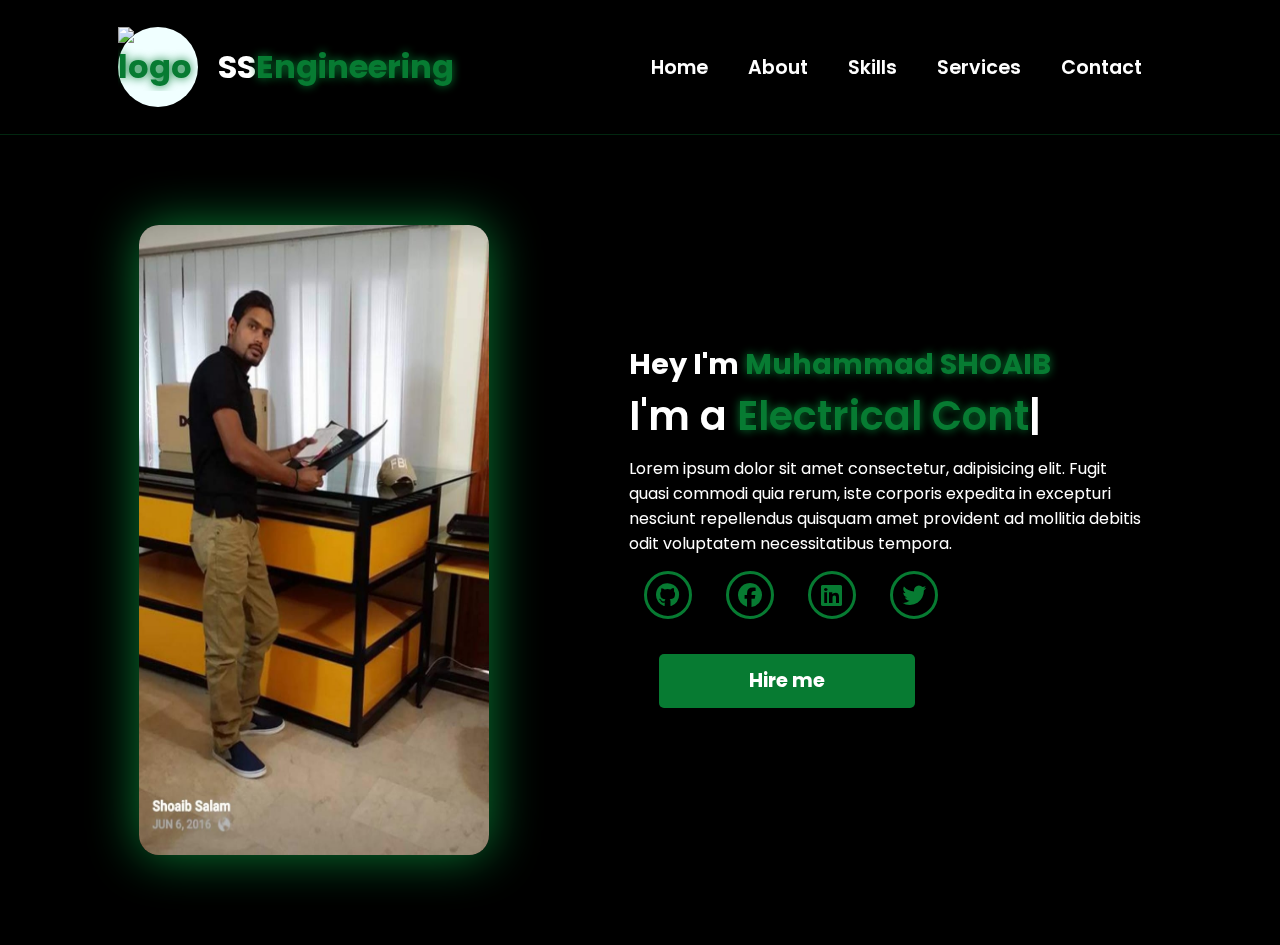
==== SS/index.html @ 8fe31ae0 "first commit" ====
<!DOCTYPE html>
<html lang="en">
<head>
    <meta charset="UTF-8">
    <meta name="viewport" content="width=device-width, initial-scale=1.0">
    <link rel="stylesheet" href="https://cdnjs.cloudflare.com/ajax/libs/font-awesome/6.5.1/css/all.min.css">
    <link rel="stylesheet" href="https://unpkg.com/aos@next/dist/aos.css" />
    <link rel="stylesheet" href="style.css">
    <title>Olivia Portfolio</title>
</head>
<body>
    <nav>
        <div class="nav-container">
            <div class="logo" data-aos="zoom-in" data-aos-duration="1500">
                <div class="sslogo"><span><img src="/sslogo.png" alt="logo" width="80px"></span></div>
                SS <span>Engineering</span>
            </div>
            <div class="links">
                <div class="link" data-aos="fade-up" data-aos-duration="1500" data-aos-delay="100"><a href="#">Home</a></div>
                <div class="link" data-aos="fade-up" data-aos-duration="1500" data-aos-delay="200"><a href="#">About</a></div>
                <div class="link" data-aos="fade-up" data-aos-duration="1500" data-aos-delay="300"><a href="#">Skills</a></div>
                <div class="link" data-aos="fade-up" data-aos-duration="1500" data-aos-delay="400"><a href="#">Services</a></div>
                <div class="link" data-aos="fade-up" data-aos-duration="1500" data-aos-delay="500"><a href="#">Contact</a></div>
        </div>
        <i class="fa-solid fa-bars hamburg" onclick="hamburg()"></i>
    </div>
        <div class="dropdown">
            <div class="links">
                <a href="#">Home</a>
                <a href="#">About</a>
                <a href="#">Skills</a>
                <a href="#">Service</a>
                <a href="#">Contact</a>
                <i class="fa-solid fa-xmark cancel" onclick="cancel()"></i>
            </div>
        </div>
    </nav>
    <section>
        <div class="main-container">
            <div class="image" data-aos="zoom-out" data-aos-duration="3000">
                <img src="SHOAIB.jpeg" alt="">
            </div>
            <div class="content">
                <h1 data-aos="fade-left" data-aos-duration="1500" data-aos-delay="700">Hey I'm <span>Muhammad SHOAIB</span></h1>
                <div class="typewriter" data-aos="fade-right" data-aos-duration="1500" data-aos-delay="900">I'm a <span class="typewriter-text"></span><label for="">|</label></div>
                <p data-aos="flip-down" data-aos-duration="1500" data-aos-delay="1100">Lorem ipsum dolor sit amet consectetur, adipisicing elit. Fugit quasi commodi quia rerum, iste corporis expedita in excepturi nesciunt repellendus quisquam amet provident ad mollitia debitis odit voluptatem necessitatibus tempora.</p>
                <div class="social-links">
                    <a href="#" data-aos="fade-up" data-aos-duration="1500" data-aos-delay="1300"><i class="fa-brands fa-github"></i></a>
                    <a href="#" data-aos="fade-up" data-aos-duration="1500" data-aos-delay="1400"><i class="fa-brands fa-facebook"></i></a>
                    <a href="#" data-aos="fade-up" data-aos-duration="1500" data-aos-delay="1500"><i class="fa-brands fa-linkedin"></i></a>
                    <a href="#" data-aos="fade-up" data-aos-duration="1500" data-aos-delay="1600"><i class="fa-brands fa-twitter"></i></a>
                </div>
                <div class="btn" data-aos="zoom-in" data-aos-duration="1500" data-aos-delay="1800">
                    <button>Hire me</button>
                </div>
            </div>
        </div>
    </section>
    <script src="https://unpkg.com/aos@next/dist/aos.js"></script>
    <script>
      AOS.init({offset:0});
    </script>
    <script src="script.js"></script>
</body>
</html>
---- SS/style.css ----
@import url('https://fonts.googleapis.com/css2?family=Poppins:wght@100;200;300;400;500;600&display=swap');

*{
    padding: 0;
    margin: 0;
    font-family: 'Poppins', sans-serif;
    box-sizing: border-box;
}

body{
    width: 100%;
    height: 100vh;
    /* overflow: hidden; */
    background-color: black;

}

nav{
    width: 100%;
    height: 15vh;
    position: sticky;
    padding: 30px;
    border-bottom:1px solid  #077b3250;

}
.sslogo{
  width: 80px;
  height: 80px;
  background-color: azure;
  border-radius: 30px;
  margin-right: 20px;
  border-radius: 50%;



}
.sslogo img{
  width: 100%;
  height: 100%;
  object-fit: fill;


}

.nav-container{
    width: 100%;
    height: 100%;
    display: flex;
    justify-content: space-around;
    align-items: center;
}

.logo{
    color: white;
    font-size: 2rem;
    font-weight: bold;
    display: flex;
    align-items: center;
  }

.logo span{
    color: #077b32;
    text-shadow: 0 0 10px #077b32;
}

.hamburg,
.cancel{
    cursor: pointer;
    position: absolute;
    right: 15px;
    top: 10px;
    color: white;
    display: none;
    font-size: clamp(2.5rem, 0.5rem + 5vw, 3rem);
}

.nav-container .links{
    display: flex;
}

.nav-container .links a{
    position: relative;
    font-size: 1.2rem;
    color: white;
    margin: 0 20px;
    text-decoration: none;
    font-weight: 550;
    transition: 0.3s linear;
}

.nav-container .links a::before{
    position: absolute;
    content: "";
    bottom: -3px;
    left: 0;
    width: 0%;
    height: 3px;
    background-color: #077b32;
    transition: 0.2s linear;
}

.nav-container .links a:hover::before{
    width: 100%;
}

.nav-container .links a:hover{
    color: #077b32;
}

.dropdown{
    z-index: 100;
    position: absolute;
    top: 0;
    transform: translateY(-500px);
    width: 100%;
    height: auto;
    backdrop-filter: blur(4px) brightness(40%);
    box-shadow:  0 0 20px black;
    transition: 0.2s linear;
}

.dropdown .links a{
    display: flex;
    color: white;
    text-decoration: none;
    justify-content: center;
    padding: 15px 0;
    align-items: center;
    transition: 0.2s linear;
}

.dropdown .links a:hover{
    background-color: #077b32;
}

section{
    width: 100%;
    height: 90vh;
}

.main-container{
    width: 100%;
    height: 100%;
    display: flex;
    justify-content: space-evenly;
    align-items: center;
}

.main-container .image{
    width: 350px; /* Div ki width set karein */
  height:  70vh; /* Div ki height set karein */
  overflow: hidden; /* Image ko div ke bahar jane se rokne ke liye */
  display: flex;
  justify-content: center;
  align-items: center;
    box-shadow: 0 0 50px #077b32;
    border-radius: 20px;
}

.main-container .image img{
    width: 100%;
  height: 100%;
  object-fit: fill; 
}

.main-container .image:hover{
    animation: animate 1.5s ease-in-out infinite;
}

@keyframes animate {
    0%{
        scale: 1;
    }
    
    50%{
        scale: 1.05;
    }
    
    100%{
        scale: 1;
    }
}

.main-container .content{
    color: white;
    width: 40%;
    min-height: 100px;
}

.content h1{
    font-size: clamp(1rem, 1rem + 5vw, 1.8rem);
}

.content h1 span{
    color: #077b32;
    text-shadow: 0  0 10px #077b32;
}

.content .typewriter{
    font-size: clamp(1rem, 1rem + 5vw, 2.5rem);
    font-weight: 600;
}

.content .typewriter-text{
    color: #077b32;
    text-shadow: 0 0 10px #077b32;
}

.content p{
    font-size: clamp(0.4rem , 0.2rem + 9vw, 1rem);
    margin: 10px 0;
}

.social-links i{
    display: inline-flex;
    justify-content: center;
    align-items: center;
    width: 3rem;
    height: 3rem;
    background-color: transparent;
    border: 0.2rem solid #077b32;
    border-radius: 50%;
    color: #077b32;
    margin: 5px 15px;
    font-size: 1.5rem;
    transition: 0.2s linear;
}

.social-links i:hover{
    scale: 1.3;
    color: black;
    background-color: #077b32;
    filter: drop-shadow(0 0 10px #077b32);
}

.content button{
    width: 50%;
    height: 6vh;
    margin: 30px;
    background-color: #077b32;
    color: white;
    border: none;
    outline: none;
    font-size: 120%;
    font-weight: 700;
    border-radius: 5px;
    transition: 0.2s linear;
}

.content button:hover{
    scale: 1.1;
    color: #077b32;
    border: 2px solid #077b32;
    background-color: transparent;
    font-weight: 700;
    box-shadow: 0 0 40px #077b32;
}

@media (max-width:925px) {
    nav .logo{
        position: absolute;
        top: 16px;
        left: 15px;
        font-size: 1.2rem;
        padding: 5px;
    }


    .sslogo{
        width: 50px;
        height: 50px;
        margin-right: 10px;
     
      
      
      }
   
    .main-container {
        display: flex;
        flex-direction: column;
    }

    .nav-container .links{
        display: none;
    }

    .hamburg,
    .cancel{
        display: block;
    }

    .main-container .content{
        width: 80%;
    }

    .social-links i{
        width: 2.5rem;
        height: 2.5rem;
        font-size: 1.5rem;
    }

    .main-container .image{
        z-index: -1;
        width: 20rem;
        height: 29rem;
        margin-bottom: 20px;
      margin-top: 30px;
    }
}

@media (max-width:440px){
    .main-container .image{
        width: 12rem;
        height: 20rem;
        margin-bottom: 20px;
        margin-top: 20px;
    }

    .main-container .content{
        width: 80%;
    }

    .main-container button{
        margin-top: 15px;
    }
}
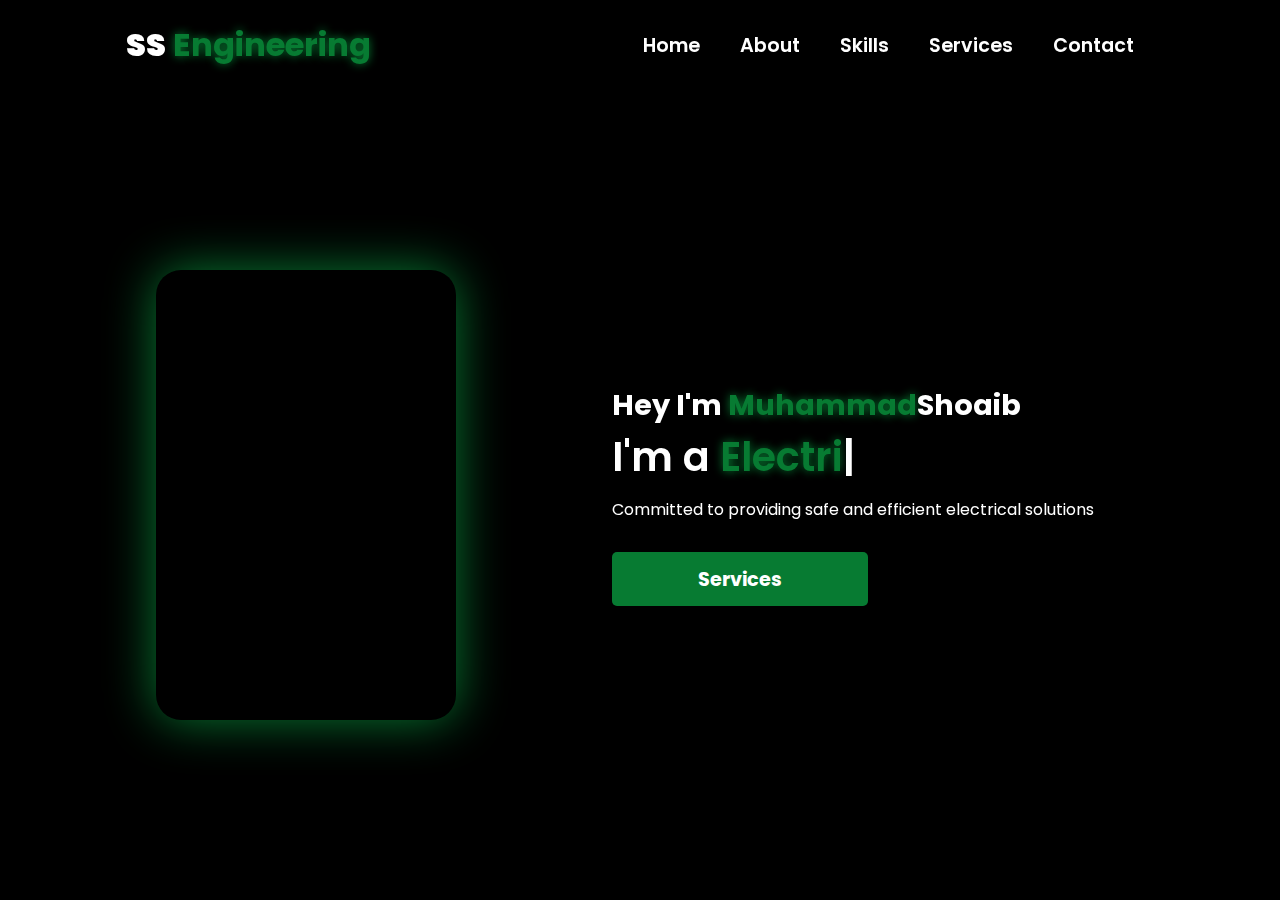
==== commit 92f8fc91: "file added" ====
--- a/SS/index.html
+++ b/SS/index.html
@@ -6,14 +6,13 @@
     <link rel="stylesheet" href="https://cdnjs.cloudflare.com/ajax/libs/font-awesome/6.5.1/css/all.min.css">
     <link rel="stylesheet" href="https://unpkg.com/aos@next/dist/aos.css" />
     <link rel="stylesheet" href="style.css">
-    <title>Olivia Portfolio</title>
+    <title>SS ENGINEERING</title>
 </head>
 <body>
     <nav>
         <div class="nav-container">
             <div class="logo" data-aos="zoom-in" data-aos-duration="1500">
-                <div class="sslogo"><span><img src="/sslogo.png" alt="logo" width="80px"></span></div>
-                SS <span>Engineering</span>
+            <b>SS</b><span>  Engineering</span>
             </div>
             <div class="links">
                 <div class="link" data-aos="fade-up" data-aos-duration="1500" data-aos-delay="100"><a href="#">Home</a></div>
@@ -38,20 +37,14 @@
     <section>
         <div class="main-container">
             <div class="image" data-aos="zoom-out" data-aos-duration="3000">
-                <img src="SHOAIB.jpeg" alt="">
+                <img src="/picture/SHOAIB.jpeg" alt="">
             </div>
             <div class="content">
-                <h1 data-aos="fade-left" data-aos-duration="1500" data-aos-delay="700">Hey I'm <span>Muhammad SHOAIB</span></h1>
+                <h1 data-aos="fade-left" data-aos-duration="1500" data-aos-delay="700">Hey I'm <span>Muhammad</span>Shoaib</h1>
                 <div class="typewriter" data-aos="fade-right" data-aos-duration="1500" data-aos-delay="900">I'm a <span class="typewriter-text"></span><label for="">|</label></div>
-                <p data-aos="flip-down" data-aos-duration="1500" data-aos-delay="1100">Lorem ipsum dolor sit amet consectetur, adipisicing elit. Fugit quasi commodi quia rerum, iste corporis expedita in excepturi nesciunt repellendus quisquam amet provident ad mollitia debitis odit voluptatem necessitatibus tempora.</p>
-                <div class="social-links">
-                    <a href="#" data-aos="fade-up" data-aos-duration="1500" data-aos-delay="1300"><i class="fa-brands fa-github"></i></a>
-                    <a href="#" data-aos="fade-up" data-aos-duration="1500" data-aos-delay="1400"><i class="fa-brands fa-facebook"></i></a>
-                    <a href="#" data-aos="fade-up" data-aos-duration="1500" data-aos-delay="1500"><i class="fa-brands fa-linkedin"></i></a>
-                    <a href="#" data-aos="fade-up" data-aos-duration="1500" data-aos-delay="1600"><i class="fa-brands fa-twitter"></i></a>
-                </div>
+                <p data-aos="flip-down" data-aos-duration="1500" data-aos-delay="1100">Committed to providing safe and efficient electrical solutions</p>
                 <div class="btn" data-aos="zoom-in" data-aos-duration="1500" data-aos-delay="1800">
-                    <button>Hire me</button>
+                    <button>Services</button>
                 </div>
             </div>
         </div>
--- a/SS/style.css
+++ b/SS/style.css
@@ -10,36 +10,14 @@
 body{
     width: 100%;
     height: 100vh;
-    /* overflow: hidden; */
+    overflow: auto;
     background-color: black;
-
 }
 
 nav{
     width: 100%;
-    height: 15vh;
+    height: 10vh;
     position: sticky;
-    padding: 30px;
-    border-bottom:1px solid  #077b3250;
-
-}
-.sslogo{
-  width: 80px;
-  height: 80px;
-  background-color: azure;
-  border-radius: 30px;
-  margin-right: 20px;
-  border-radius: 50%;
-
-
-
-}
-.sslogo img{
-  width: 100%;
-  height: 100%;
-  object-fit: fill;
-
-
 }
 
 .nav-container{
@@ -54,9 +32,7 @@
     color: white;
     font-size: 2rem;
     font-weight: bold;
-    display: flex;
-    align-items: center;
-  }
+}
 
 .logo span{
     color: #077b32;
@@ -147,20 +123,15 @@
 }
 
 .main-container .image{
-    width: 350px; /* Div ki width set karein */
-  height:  70vh; /* Div ki height set karein */
-  overflow: hidden; /* Image ko div ke bahar jane se rokne ke liye */
-  display: flex;
-  justify-content: center;
-  align-items: center;
+    width: 300px;
+    height: 450px;
+    border-radius: 25px;
+    overflow: hidden;
     box-shadow: 0 0 50px #077b32;
-    border-radius: 20px;
 }
 
 .main-container .image img{
     width: 100%;
-  height: 100%;
-  object-fit: fill; 
 }
 
 .main-container .image:hover{
@@ -211,33 +182,12 @@
     margin: 10px 0;
 }
 
-.social-links i{
-    display: inline-flex;
-    justify-content: center;
-    align-items: center;
-    width: 3rem;
-    height: 3rem;
-    background-color: transparent;
-    border: 0.2rem solid #077b32;
-    border-radius: 50%;
-    color: #077b32;
-    margin: 5px 15px;
-    font-size: 1.5rem;
-    transition: 0.2s linear;
-}
-
-.social-links i:hover{
-    scale: 1.3;
-    color: black;
-    background-color: #077b32;
-    filter: drop-shadow(0 0 10px #077b32);
-}
 
 .content button{
     width: 50%;
     height: 6vh;
-    margin: 30px;
     background-color: #077b32;
+    margin-top: 20px;
     color: white;
     border: none;
     outline: none;
@@ -256,25 +206,14 @@
     box-shadow: 0 0 40px #077b32;
 }
 
-@media (max-width:925px) {
+@media (max-width:884px) {
     nav .logo{
         position: absolute;
         top: 16px;
         left: 15px;
-        font-size: 1.2rem;
-        padding: 5px;
-    }
-
-
-    .sslogo{
-        width: 50px;
-        height: 50px;
-        margin-right: 10px;
-     
-      
-      
-      }
-   
+        font-size: 1.5rem;
+    }
+
     .main-container {
         display: flex;
         flex-direction: column;
@@ -293,27 +232,21 @@
         width: 80%;
     }
 
-    .social-links i{
-        width: 2.5rem;
-        height: 2.5rem;
-        font-size: 1.5rem;
-    }
 
     .main-container .image{
         z-index: -1;
-        width: 20rem;
-        height: 29rem;
-        margin-bottom: 20px;
-      margin-top: 30px;
+        width: 260px;
+        height: 400px;
+        margin-bottom: 50px;
+        margin-top: 25px;
     }
 }
 
 @media (max-width:440px){
     .main-container .image{
-        width: 12rem;
-        height: 20rem;
-        margin-bottom: 20px;
-        margin-top: 20px;
+        width: 50%;
+        height: 60%;
+        margin-bottom: 25px;
     }
 
     .main-container .content{
@@ -323,15 +256,32 @@
     .main-container button{
         margin-top: 15px;
     }
-}
-
-
-
-
-
-
-
-
-
-
-
+
+    .content .typewriter-text{
+   font-size: 1.3rem;
+    }
+    .main-container .image{
+        z-index: -1;
+        width: 200px;
+        height: 300px;
+        margin-bottom: 50px;
+        margin-top: 25px;
+    }
+
+    .content .typewriter{
+        /* font-size: clamp(1rem, 1rem + 5vw, 2.5rem); */
+        font-size: 1.7rem;
+        font-weight: 900;
+    }
+}
+
+
+
+
+
+
+
+
+
+
+
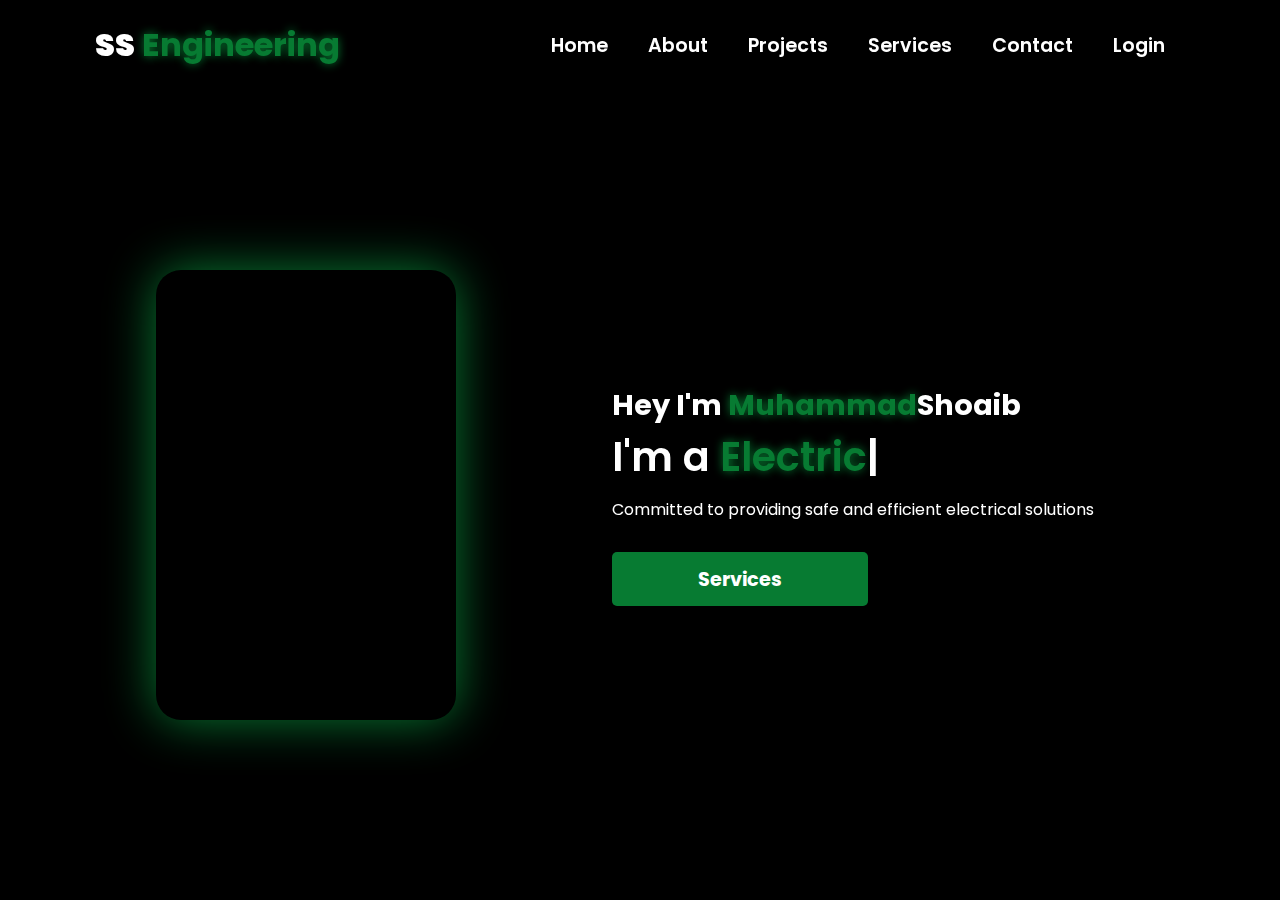
==== commit a4a6a977: "Add files via upload" ====
--- a/SS/index.html
+++ b/SS/index.html
@@ -16,25 +16,27 @@
             </div>
             <div class="links">
                 <div class="link" data-aos="fade-up" data-aos-duration="1500" data-aos-delay="100"><a href="#">Home</a></div>
-                <div class="link" data-aos="fade-up" data-aos-duration="1500" data-aos-delay="200"><a href="#">About</a></div>
-                <div class="link" data-aos="fade-up" data-aos-duration="1500" data-aos-delay="300"><a href="#">Skills</a></div>
-                <div class="link" data-aos="fade-up" data-aos-duration="1500" data-aos-delay="400"><a href="#">Services</a></div>
-                <div class="link" data-aos="fade-up" data-aos-duration="1500" data-aos-delay="500"><a href="#">Contact</a></div>
+                <div class="link" data-aos="fade-up" data-aos-duration="1500" data-aos-delay="200"><a href="about.html">About</a></div>
+                <div class="link" data-aos="fade-up" data-aos-duration="1500" data-aos-delay="300"><a href="project.html">Projects</a></div>
+                <div class="link" data-aos="fade-up" data-aos-duration="1500" data-aos-delay="400"><a href="services.html">Services</a></div>
+                <div class="link" data-aos="fade-up" data-aos-duration="1500" data-aos-delay="500"><a href="contact.html">Contact</a></div>
+                <div class="link" data-aos="fade-up" data-aos-duration="1500" data-aos-delay="500"><a href="/login.html">Login</a></div>
         </div>
         <i class="fa-solid fa-bars hamburg" onclick="hamburg()"></i>
     </div>
         <div class="dropdown">
             <div class="links">
                 <a href="#">Home</a>
-                <a href="#">About</a>
-                <a href="#">Skills</a>
-                <a href="#">Service</a>
-                <a href="#">Contact</a>
+                <a href="about.html">About</a>
+                <a href="project.html">Projects</a>
+                <a href="services.html">Service</a>
+                <a href="contact.html">Contact</a>
                 <i class="fa-solid fa-xmark cancel" onclick="cancel()"></i>
             </div>
         </div>
     </nav>
     <section>
+        
         <div class="main-container">
             <div class="image" data-aos="zoom-out" data-aos-duration="3000">
                 <img src="/picture/SHOAIB.jpeg" alt="">
@@ -44,7 +46,7 @@
                 <div class="typewriter" data-aos="fade-right" data-aos-duration="1500" data-aos-delay="900">I'm a <span class="typewriter-text"></span><label for="">|</label></div>
                 <p data-aos="flip-down" data-aos-duration="1500" data-aos-delay="1100">Committed to providing safe and efficient electrical solutions</p>
                 <div class="btn" data-aos="zoom-in" data-aos-duration="1500" data-aos-delay="1800">
-                    <button>Services</button>
+                <a href="services.html"><button>Services</button></a>    
                 </div>
             </div>
         </div>
--- a/SS/style.css
+++ b/SS/style.css
@@ -243,18 +243,18 @@
 }
 
 @media (max-width:440px){
-    .main-container .image{
-        width: 50%;
-        height: 60%;
-        margin-bottom: 25px;
-    }
 
     .main-container .content{
         width: 80%;
     }
+    .main-container {
+
+        justify-content: flex-start;
+       
+    }
 
     .main-container button{
-        margin-top: 15px;
+        margin-top: 3px;
     }
 
     .content .typewriter-text{
@@ -262,10 +262,10 @@
     }
     .main-container .image{
         z-index: -1;
-        width: 200px;
-        height: 300px;
-        margin-bottom: 50px;
-        margin-top: 25px;
+        width: 250px;
+        height: 340px;
+        margin-bottom: 30px;
+        margin-top: 10px;
     }
 
     .content .typewriter{
@@ -281,7 +281,188 @@
 
 
 
-
-
-
-
+/* here is contact form styling */
+
+/* Main Background */
+.main-bg {
+    background-color: #000; /* Black background */
+    color: #fff; /* White text */
+    display: flex;
+    align-items: center;
+    justify-content: center;
+    height: 100vh;
+    margin: 0;
+
+}
+
+/* Contact Container */
+.contact-container {
+    background-color: #111; /* Slightly lighter black */
+    box-shadow: 5px 10px 15px 5px rgba(227, 225, 225, 0.5);
+    padding: 30px;
+    border-radius: 15px;
+    box-shadow: 0 8px 30px rgba(0, 0, 0, 0.6);
+    transition: transform 0.3s ease, box-shadow 0.3s ease;
+    text-align: center;
+    max-width: 500px;
+    width: 90%;
+  
+}
+
+/* Hover Effect */
+.contact-container:hover {
+    transform: scale(1.05);
+    box-shadow: 0 12px 40px rgba(0, 0, 0, 0.8);
+}
+
+/* Contact Heading */
+.contact-heading {
+    color: #077b32; /* Dark green color */
+    font-size: 2.5rem;
+    margin-bottom: 20px;
+    border-bottom: 2px solid #077b32;
+    padding-bottom: 10px;
+}
+
+/* Contact List */
+.contact-list {
+    list-style-type: none;
+    padding: 0;
+    margin: 0;
+}
+
+.contact-item {
+    font-size: 1.5rem;
+    margin: 15px 0;
+    transition: color 0.3s ease;
+}
+
+/* Link Style */
+.contact-link {
+    color: #077b32; /* Dark green color */
+    text-decoration: none;
+    border-bottom: 1px dashed #077b32;
+    transition: color 0.3s ease, border-bottom 0.3s ease;
+}
+
+.contact-link:hover {
+    color: #fff;
+    border-bottom: 1px solid #fff;
+}
+
+/* Responsive Styles */
+@media (max-width: 768px) {
+    .contact-container {
+        padding: 20px;
+   
+    }
+
+    .contact-heading {
+        font-size: 2rem;
+    }
+
+    .contact-item {
+        font-size: 1.2rem;
+    }
+}
+
+
+
+
+/* sevices page styling  */
+
+/* Main Background */
+.main-bg {
+    background-color: #000; /* Black background */
+    color: #fff; /* White text */
+    display: flex;
+    align-items: center;
+    justify-content: center;
+    min-height: 100vh;
+    margin: 0;
+    padding: 20px;
+    flex-wrap: wrap;
+}
+
+/* Services Container */
+.services-container {
+    background-color: #111; /* Slightly lighter black */
+    padding: 30px;
+    border-radius: 15px;
+    box-shadow: 0 8px 30px rgba(0, 0, 0, 0.6);
+    text-align: center;
+    max-width: 1200px;
+    width: 100%;
+
+}
+
+/* Services Heading */
+.services-heading {
+    color: #077b32; /* Dark green color */
+    font-size: 2.5rem;
+    margin-bottom: 20px;
+    border-bottom: 2px solid #077b32;
+    padding-bottom: 10px;
+}
+
+/* Services List */
+.services-list {
+    display: flex;
+    flex-wrap: wrap;
+    justify-content: center;
+    gap: 20px;
+}
+
+/* Service Item */
+.services-item {
+    background-color: #222;
+    border-radius: 10px;
+    box-shadow: 0 5px 15px rgba(0, 0, 0, 0.5);
+    overflow: hidden;
+    padding: 10px;
+    width: 250px;
+    transition: transform 0.3s ease, box-shadow 0.3s ease;
+    text-align: center;
+    cursor: pointer;
+}
+
+/* Hover Effect on Service Items */
+.services-item:hover {
+    transform: scale(1.05);
+    box-shadow: 0 12px 20px rgba(0, 0, 0, 0.8);
+}
+
+/* Service Image */
+.service-img {
+    width: 100%;
+    height: 150px;
+    object-fit: cover;
+    border-radius: 8px;
+}
+
+/* Service Title */
+.service-title {
+    color: #077b32;
+    font-size: 1.5rem;
+    margin-top: 10px;
+}
+
+/* Responsive Styles */
+@media (max-width: 768px) {
+    .services-container {
+        padding: 20px;
+    
+    }
+
+    .services-heading {
+        font-size: 2rem;
+    }
+
+    .services-item {
+        width: 100%;
+    }
+
+    .service-title {
+        font-size: 1.2rem;
+    }
+}
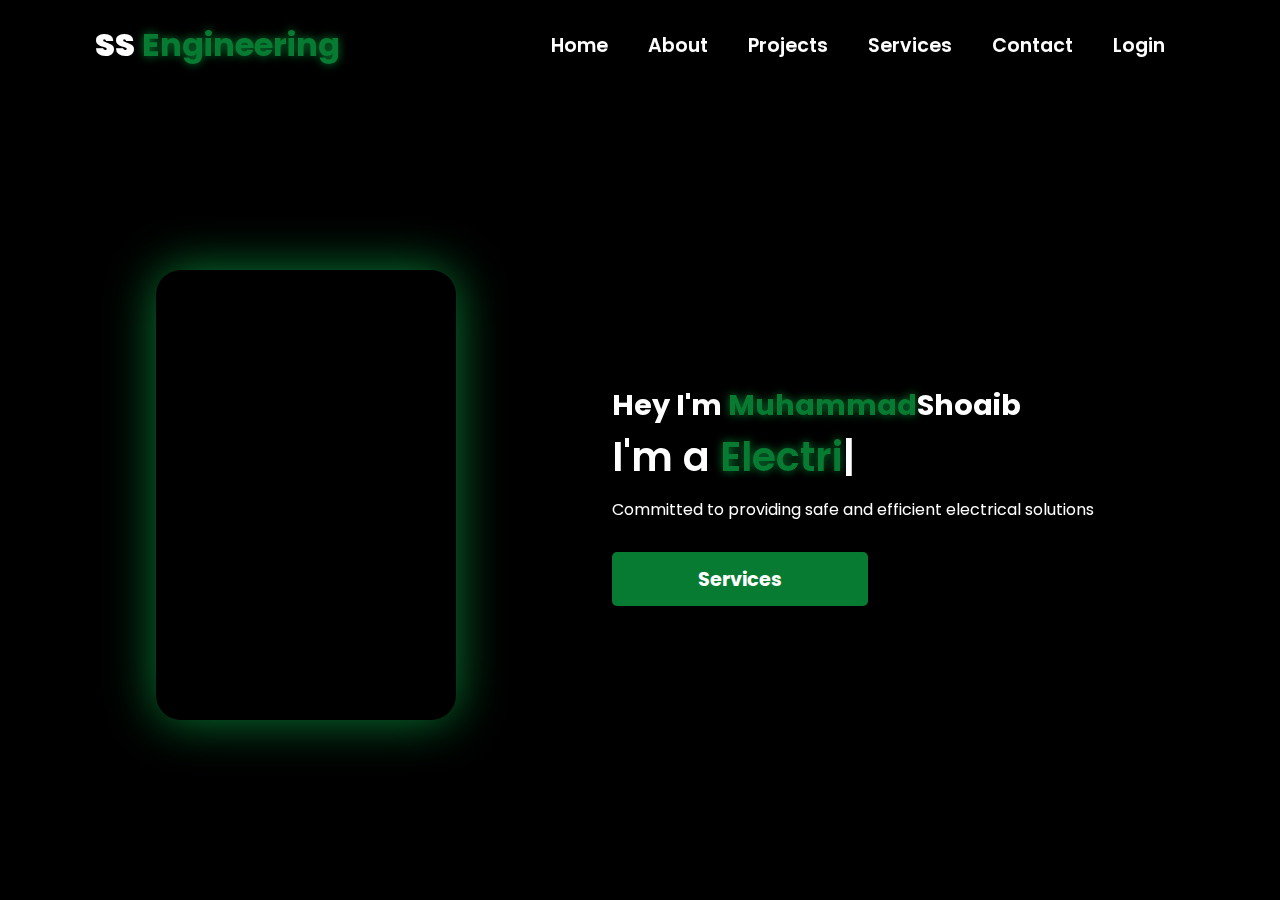
==== commit 736a9efe: "Update index.html" ====
--- a/SS/index.html
+++ b/SS/index.html
@@ -31,6 +31,7 @@
                 <a href="project.html">Projects</a>
                 <a href="services.html">Service</a>
                 <a href="contact.html">Contact</a>
+                <a href="/login.html">Login</a>
                 <i class="fa-solid fa-xmark cancel" onclick="cancel()"></i>
             </div>
         </div>
@@ -57,4 +58,4 @@
     </script>
     <script src="script.js"></script>
 </body>
-</html>+</html>
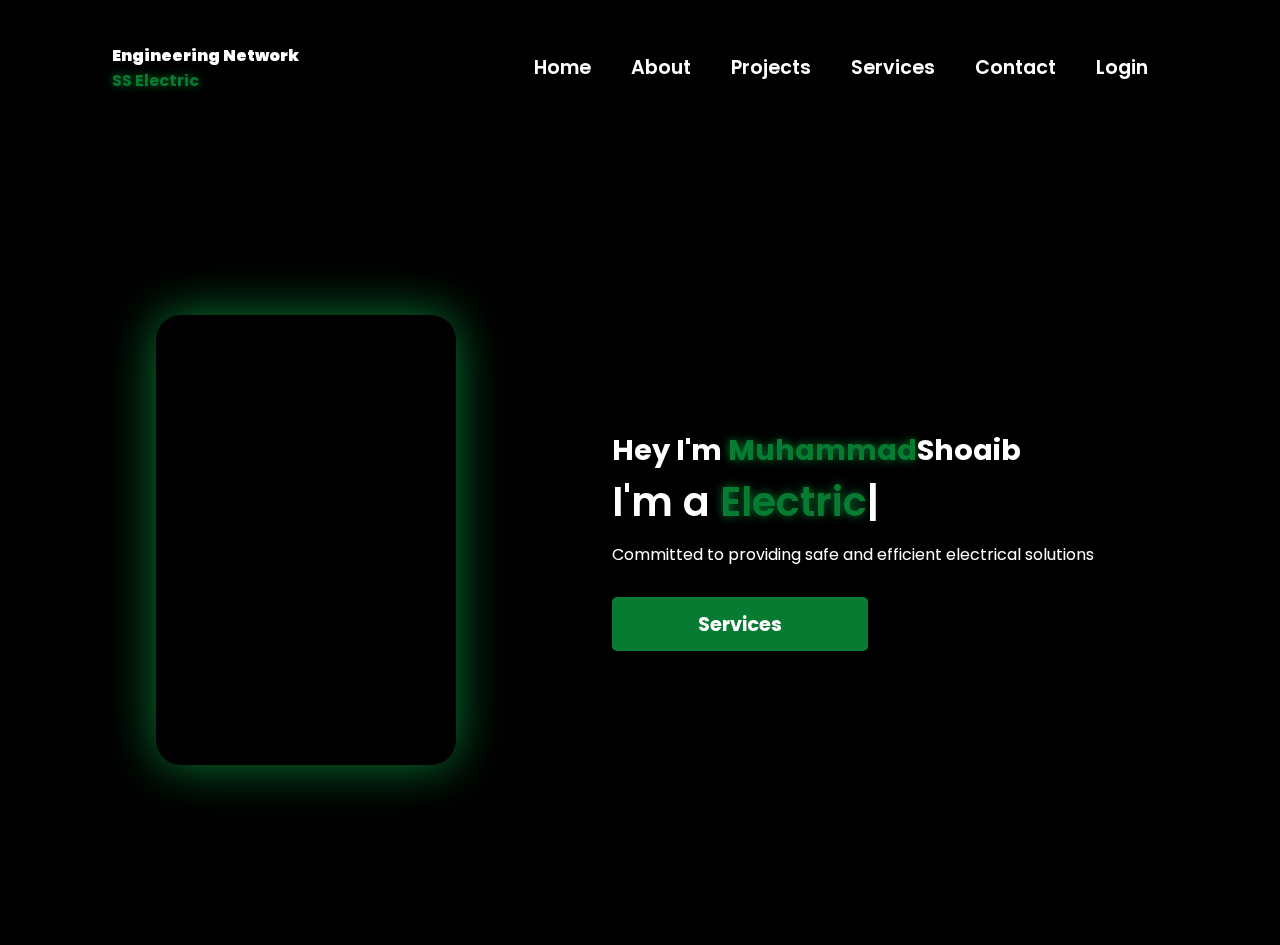
==== commit 71826dec: "Add files via upload" ====
--- a/SS/index.html
+++ b/SS/index.html
@@ -12,7 +12,10 @@
     <nav>
         <div class="nav-container">
             <div class="logo" data-aos="zoom-in" data-aos-duration="1500">
-            <b>SS</b><span>  Engineering</span>
+                <div style="display: flex;flex-direction: column;">
+                    <b>Engineering Network</b>
+                    <span>SS Electric</span>
+                </div>
             </div>
             <div class="links">
                 <div class="link" data-aos="fade-up" data-aos-duration="1500" data-aos-delay="100"><a href="#">Home</a></div>
@@ -36,6 +39,9 @@
             </div>
         </div>
     </nav>
+
+
+
     <section>
         
         <div class="main-container">
@@ -58,4 +64,4 @@
     </script>
     <script src="script.js"></script>
 </body>
-</html>
+</html>--- a/SS/style.css
+++ b/SS/style.css
@@ -13,11 +13,20 @@
     overflow: auto;
     background-color: black;
 }
+ol li:hover {
+    background-color: #073116; /* Light grey background on hover */
+    cursor: pointer; /* Changes cursor to pointer on hover */
+}
+ul li:hover {
+    background-color: #073116; /* Light grey background on hover */
+    cursor: pointer; /* Changes cursor to pointer on hover */
+}
 
 nav{
     width: 100%;
-    height: 10vh;
+    height: 15vh;
     position: sticky;
+    padding: 5px;
 }
 
 .nav-container{
@@ -30,7 +39,7 @@
 
 .logo{
     color: white;
-    font-size: 2rem;
+    font-size: 1rem;
     font-weight: bold;
 }
 
